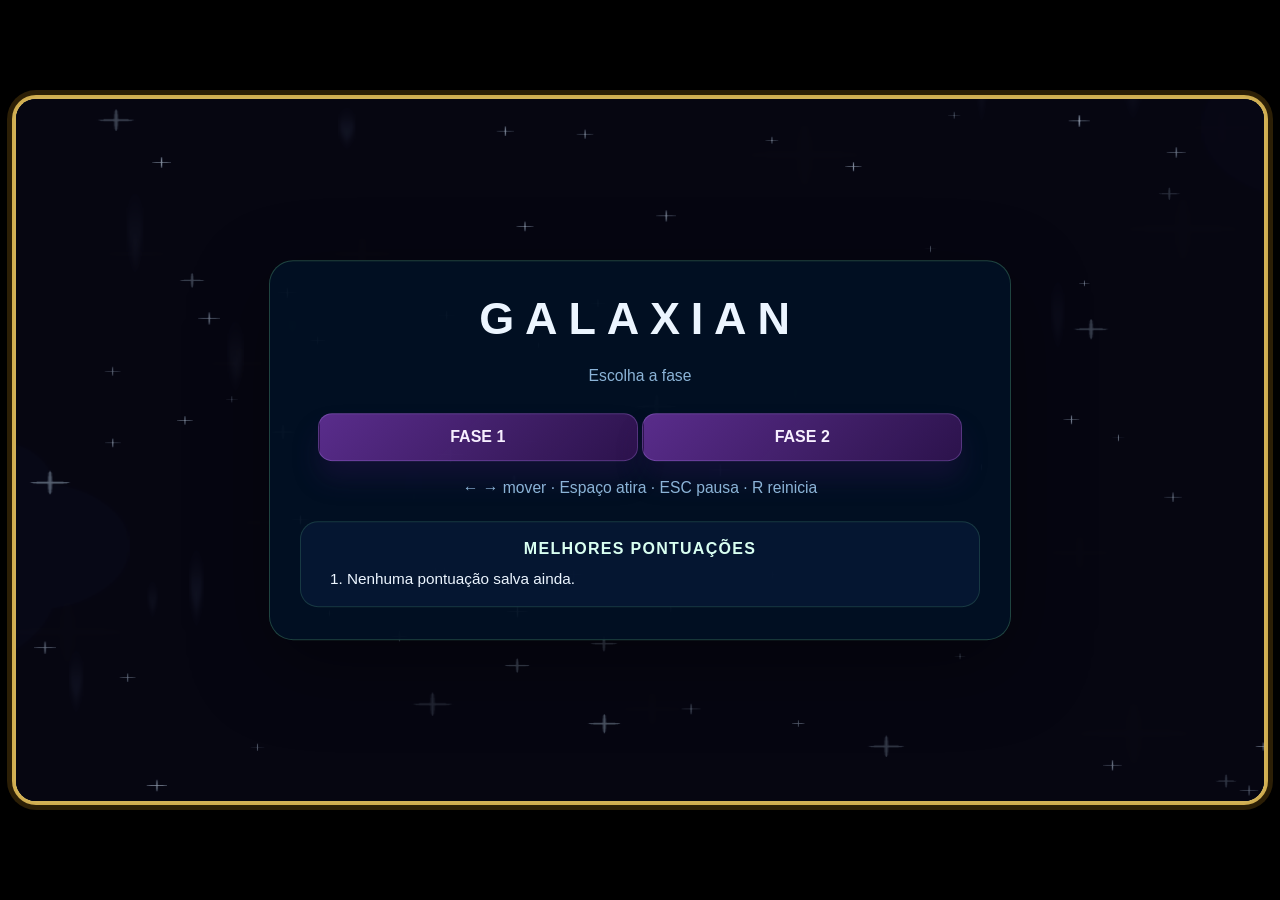
==== index.html @ b6e5b9f6 "Add files via upload" ====
<!DOCTYPE html>
<!--
  Página principal do Galaxian WebGL.
  A ideia é manter a tela do jogo dentro de um canvas e usar
  camadas HTML para HUD, menu e mensagens de estado.
-->
<html lang="pt-BR">
<head>
  <meta charset="UTF-8">
  <title>Galaxian WebGL</title>
  <link rel="stylesheet" href="style.css">
</head>
<body>
  <div id="gameWrapper">
    <canvas id="glCanvas"></canvas>
    <div id="overlay">
      <div id="hud">
        <div class="hud-item" id="hud-score"></div>
        <div class="hud-item" id="hud-lives"></div>
      </div>

      <div id="message" class="hidden"></div>

      <div id="menu-screen" class="menu-panel hidden">
        <h1>GALAXIAN</h1>
        <p class="menu-subtitle">Escolha a fase</p>
        <button id="btn-fase1" class="main-button">FASE 1</button>
        <button id="btn-fase2" class="main-button" style="margin-top: 12px;">FASE 2</button>
        <p class="menu-subtitle" style="margin-top: 18px;">← → mover · Espaço atira · ESC pausa · R reinicia</p>
        <div id="highscore-panel" class="score-panel">
          <h2>Melhores pontuações</h2>
          <ol id="highscore-list"></ol>
        </div>
      </div>

      <div id="panel-buttons" class="hidden">
        <button id="btn-next-phase" class="main-button hidden">Ir para a fase 2</button>
        <button id="btn-restart" class="main-button hidden">Jogar novamente</button>
        <button id="btn-resume" class="secondary-button hidden">Continuar</button>
        <button id="btn-confirm-restart" class="main-button hidden">Confirmar reinício</button>
        <button id="btn-cancel-restart" class="secondary-button hidden">Cancelar</button>
        <button id="btn-menu" class="secondary-button">Voltar ao menu</button>
      </div>
    </div>
  </div>

  <script type="module" src="./codigo/main.js"></script>
</body>
</html>
---- style.css ----
/*
  Estilos globais do jogo.
  O layout usa o body como contêiner centralizado e deixa o canvas no centro.
*/
body {
  margin: 0;
  min-height: 100vh;
  display: flex;
  align-items: center;
  justify-content: center;
  background: #000000;
  font-family: "Segoe UI", Roboto, Arial, sans-serif;
  color: #ecf5ff;
  overflow: hidden;
}

#gameWrapper {
  position: relative;
  width: min(100vw, 1600px);
  height: min(100vh, 900px);
  overflow: hidden;
  border-radius: 22px;
  border: 2px solid rgba(245, 204, 96, 0.86);
  box-shadow:
    0 0 0 2px rgba(245, 204, 96, 0.82),
    0 0 0 7px rgba(122, 86, 18, 0.36),
    0 30px 80px rgba(0, 0, 0, 0.42);
  background: #021025;
}

canvas {
  width: 100%;
  height: 100%;
  background: #021025;
  display: block;
}

#overlay {
  position: absolute;
  inset: 0;
  pointer-events: none;
  display: flex;
  flex-direction: column;
  z-index: 2;
}

#hud {
  width: min(260px, 26vw);
  margin: clamp(12px, 2vh, 18px) clamp(12px, 2vw, 18px) 0 auto;
  padding: clamp(10px, 1.8vh, 14px) clamp(12px, 1.8vw, 18px);
  box-sizing: border-box;
  display: flex;
  flex-direction: column;
  justify-content: flex-start;
  align-items: stretch;
  gap: 10px;
  background: rgba(1, 15, 37, 0.85);
  border: 1px solid rgba(126, 238, 164, 0.18);
  border-radius: 16px;
  text-transform: uppercase;
  letter-spacing: 0.08em;
  font-size: clamp(11px, 1.6vh, 14px);
  position: relative;
  z-index: 3;
  text-align: right;
}

.hud-item {
  color: #d6fff3;
  line-height: 1.35;
}

#message {
  width: min(84%, 860px);
  margin: 0 auto;
  padding: clamp(18px, 3vh, 28px) clamp(18px, 2.8vw, 32px);
  box-sizing: border-box;
  background: rgba(2, 18, 42, 0.92);
  border: 1px solid rgba(113, 210, 160, 0.22);
  border-radius: 24px;
  box-shadow: 0 25px 70px rgba(0, 0, 0, 0.24);
  font-size: clamp(16px, 2.4vh, 21px);
  line-height: 1.5;
  white-space: pre-line;
  text-align: center;
  pointer-events: none;
  position: absolute;
  top: 46%;
  left: 50%;
  transform: translate(-50%, -50%);
  z-index: 4;
}

.menu-panel {
  width: min(84%, 680px);
  max-height: calc(100% - 48px);
  overflow: auto;
  padding: clamp(22px, 4vh, 32px) clamp(18px, 2.8vw, 30px);
  margin: 0 auto;
  background: rgba(2, 16, 36, 0.94);
  border: 1px solid rgba(126, 238, 164, 0.24);
  border-radius: 24px;
  box-shadow: 0 25px 80px rgba(0, 0, 0, 0.35);
  text-align: center;
  pointer-events: auto;
  position: absolute;
  top: 50%;
  left: 50%;
  transform: translate(-50%, -50%);
  z-index: 4;
}

.menu-panel h1 {
  margin: 0 0 22px;
  font-size: clamp(1.8rem, 5vh, 4rem);
  letter-spacing: 0.24em;
}

.menu-subtitle {
  margin-top: 18px;
  color: #aad8ff;
  opacity: 0.82;
  font-size: clamp(0.88rem, 1.8vh, 0.98rem);
}

.score-panel {
  margin-top: 24px;
  padding: 18px 22px;
  border-radius: 18px;
  background: rgba(7, 26, 56, 0.72);
  border: 1px solid rgba(126, 238, 164, 0.16);
}

.score-panel h2 {
  margin: 0 0 12px;
  font-size: clamp(0.9rem, 1.8vh, 1rem);
  color: #d9fff1;
  letter-spacing: 0.08em;
  text-transform: uppercase;
}

#highscore-list {
  margin: 0;
  padding-left: 24px;
  text-align: left;
  color: #ecf5ff;
  font-size: clamp(0.88rem, 1.7vh, 1rem);
}

#highscore-list li + li {
  margin-top: 6px;
}

button {
  cursor: pointer;
  border: none;
  border-radius: 14px;
  padding: clamp(12px, 1.9vh, 14px) 24px;
  font-size: clamp(0.95rem, 1.9vh, 1rem);
  font-weight: 700;
  transition: transform 0.18s ease, background-color 0.18s ease, box-shadow 0.18s ease;
}

.main-button,
.secondary-button {
  width: 100%;
  max-width: 320px;
  pointer-events: auto;
}

.main-button {
  background: linear-gradient(135deg, rgba(109, 52, 163, 0.82), rgba(56, 20, 88, 0.78));
  color: #f7efff;
  border: 1px solid rgba(171, 124, 229, 0.32);
  box-shadow: 0 18px 26px rgba(54, 20, 92, 0.3);
}

.secondary-button {
  background: linear-gradient(135deg, rgba(109, 52, 163, 0.5), rgba(56, 20, 88, 0.44));
  color: #f1e7ff;
  border: 1px solid rgba(171, 124, 229, 0.3);
  box-shadow: 0 18px 26px rgba(35, 14, 58, 0.26);
}

button:hover {
  transform: translateY(-1px);
  filter: brightness(1.08);
}

button:active {
  transform: translateY(0);
}

#panel-buttons {
  pointer-events: auto;
  position: absolute;
  left: 50%;
  bottom: clamp(18px, 5vh, 48px);
  transform: translateX(-50%);
  z-index: 4;
  width: min(340px, calc(100% - 40px));
  display: flex;
  flex-direction: column;
  gap: 10px;
  align-items: stretch;
}

.hidden {
  display: none !important;
}

@media (max-width: 900px), (max-height: 700px) {
  #gameWrapper {
    border-radius: 12px;
    border: 2px solid rgba(245, 204, 96, 0.82);
    box-shadow:
      0 0 0 2px rgba(245, 204, 96, 0.6),
      0 0 0 5px rgba(122, 86, 18, 0.28),
      0 18px 40px rgba(0, 0, 0, 0.32);
  }

  #hud {
    width: min(240px, calc(100% - 24px));
    margin-right: 12px;
    margin-left: auto;
    text-align: right;
  }

  #message {
    top: 48%;
    width: min(90%, 760px);
  }

  .menu-panel {
    width: min(92%, 560px);
  }
}
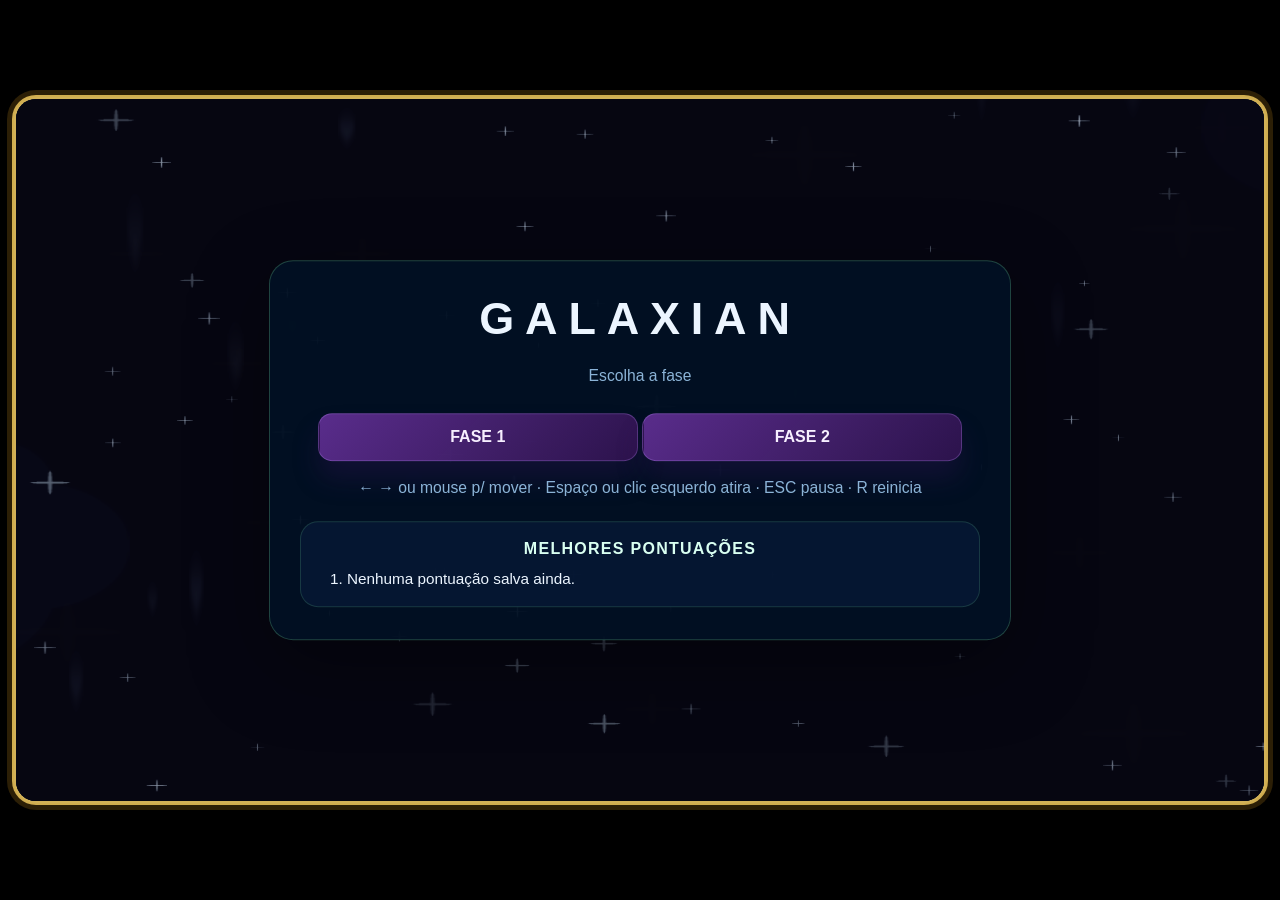
==== commit 51dd8b06: "Troca de texto no HTML" ====
--- a/index.html
+++ b/index.html
@@ -26,7 +26,7 @@
         <p class="menu-subtitle">Escolha a fase</p>
         <button id="btn-fase1" class="main-button">FASE 1</button>
         <button id="btn-fase2" class="main-button" style="margin-top: 12px;">FASE 2</button>
-        <p class="menu-subtitle" style="margin-top: 18px;">← → mover · Espaço atira · ESC pausa · R reinicia</p>
+        <p class="menu-subtitle" style="margin-top: 18px;">← → ou mouse p/ mover · Espaço ou clic esquerdo atira · ESC pausa · R reinicia</p>
         <div id="highscore-panel" class="score-panel">
           <h2>Melhores pontuações</h2>
           <ol id="highscore-list"></ol>
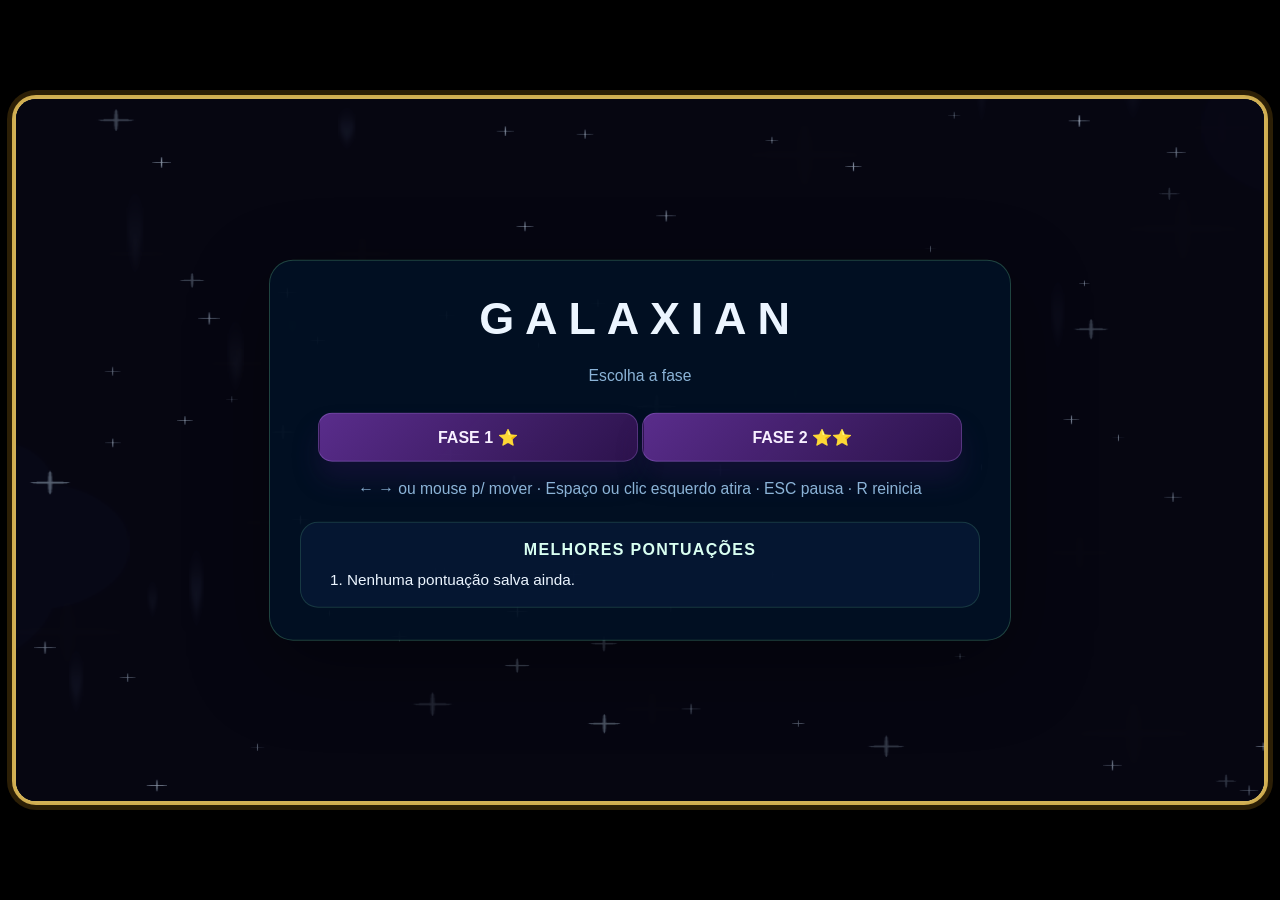
==== commit 8fd91f54: "Add stars to phase buttons in menu" ====
--- a/index.html
+++ b/index.html
@@ -24,8 +24,8 @@
       <div id="menu-screen" class="menu-panel hidden">
         <h1>GALAXIAN</h1>
         <p class="menu-subtitle">Escolha a fase</p>
-        <button id="btn-fase1" class="main-button">FASE 1</button>
-        <button id="btn-fase2" class="main-button" style="margin-top: 12px;">FASE 2</button>
+        <button id="btn-fase1" class="main-button">FASE 1 ⭐</button>
+        <button id="btn-fase2" class="main-button" style="margin-top: 12px;">FASE 2 ⭐⭐</button>
         <p class="menu-subtitle" style="margin-top: 18px;">← → ou mouse p/ mover · Espaço ou clic esquerdo atira · ESC pausa · R reinicia</p>
         <div id="highscore-panel" class="score-panel">
           <h2>Melhores pontuações</h2>
